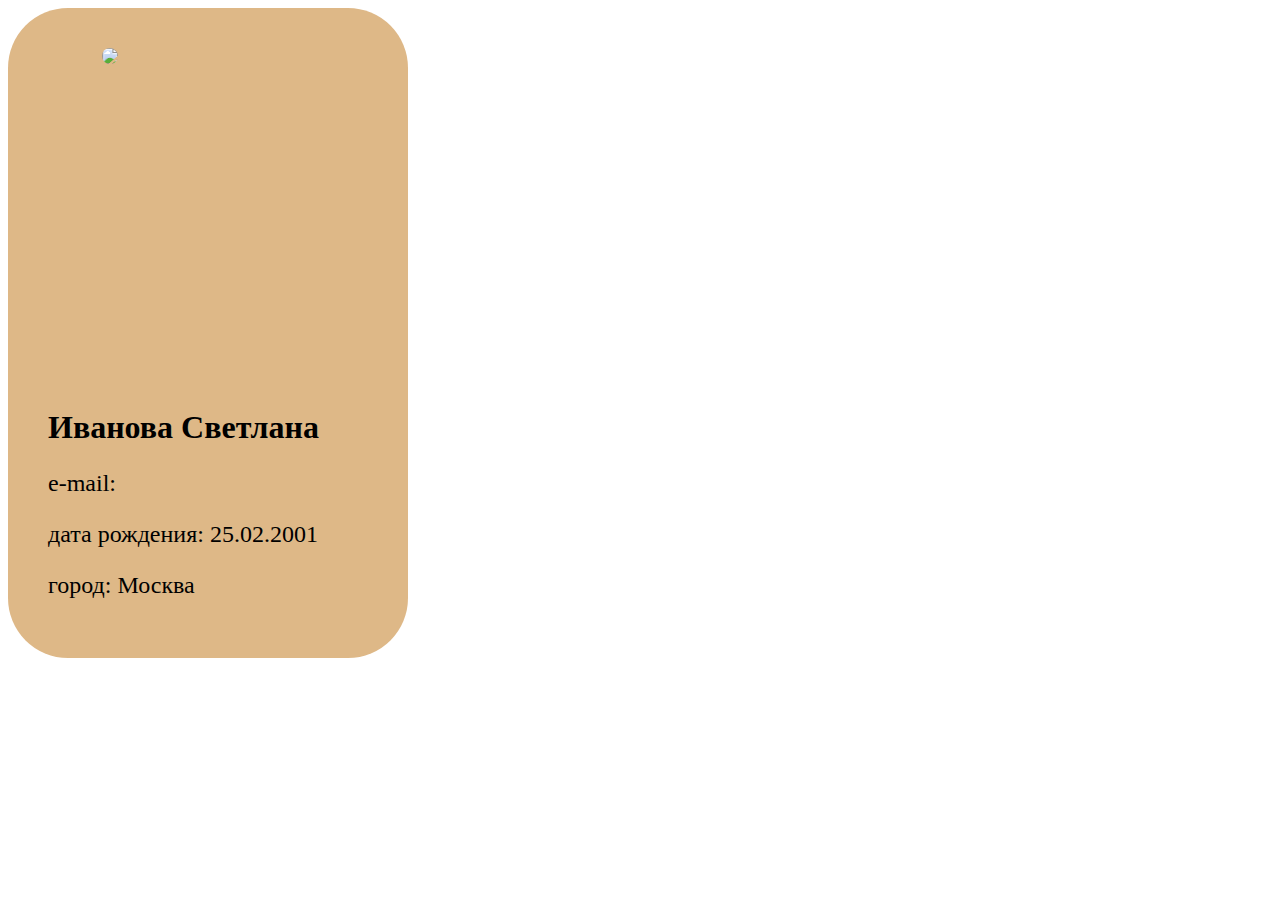
==== index.html @ dc4318a9 "add index.html" ====
<!DOCTYPE html>
<html lang="en">
<head>
    <meta charset="UTF-8">
    <meta name="viewport"
         content="width=device-width, user-scalable=no, initial-scale=1.0, maximum-scale=1.0, minimum-scale=1.0">
    <meta http-equiv="X-UA-Compatible" content="ie=edge">
    <title>Первый сайт</title>
    <link rel="stylesheet" href="style.css">
</head>
<body>
<div class="card">
    <div class="photo">
       <img src="foto/Sergey.jpeg">
    </div>

    <div class="info">
       <h1>Иванова Светлана</h1>
       <p class="text"> e-mail: </p>
        <p class="text"> дата рождения: 25.02.2001 </p>
        <p class="text"> город: Москва </p>
    </div>
</div>



</body>
</html>
---- style.css ----
.card{
   width: 400px;
   height: 650px;
   background-color: burlywood;
   border-radius: 60px;
   transition: 1s;
}

.photo {
   height: 40%;
   padding: 40px;
   # padding - это внутренний отступ
   # Для внешних отступов используется margin
}
.info {
   padding: 40px;
   height: 40%;
}
.text {
   font-size: 150%;
}

img {
   position: relative;
   left:17%;
   border-radius: 20px;
}

.card:hover {
    background-color: #90EE90;
    width: 450px;
    height: 700px;
    # добавляем свойство для плавности:
    transition: 1s;
}
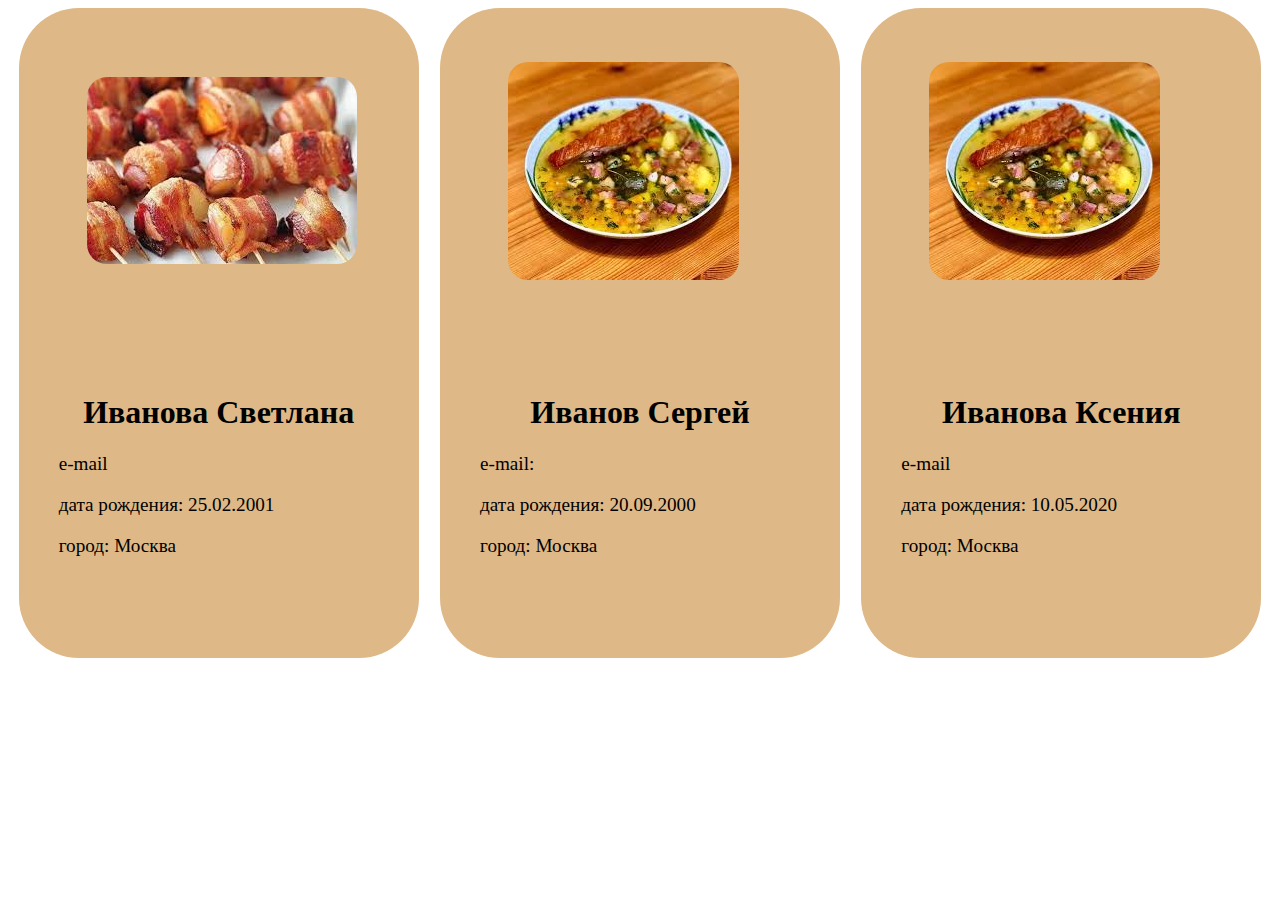
==== commit 0634e9aa: "add new fale index.html and style.css" ====
--- a/index.html
+++ b/index.html
@@ -9,16 +9,41 @@
     <link rel="stylesheet" href="style.css">
 </head>
 <body>
-<div class="card">
-    <div class="photo">
-       <img src="foto/Sergey.jpeg">
+<div class="container">
+    <div class="card">
+        <div class="photo">
+            <img src="img/001.jpg">
+        </div>
+
+        <div class="info">
+        <h1>Иванова Светлана</h1>
+            <p class="text">e-mail </p>
+            <p class="text"> дата рождения: 25.02.2001 </p>
+            <p class="text"> город: Москва </p>
+        </div>
     </div>
+    <div class="card">
+        <div class="photo">
+            <img src="img/002.jpg">
+        </div>
+        <div class="info">
+            <h1>Иванов Сергей</h1>
+            <p class="text">e-mail:</p>
+            <p class="text"> дата рождения: 20.09.2000 </p>
+            <p class="text"> город: Москва </p>
+        </div>
+    </div>
+    <div class="card">
+        <div class="photo">
+            <img src="img/002.jpg">
+        </div>
 
-    <div class="info">
-       <h1>Иванова Светлана</h1>
-       <p class="text"> e-mail: </p>
-        <p class="text"> дата рождения: 25.02.2001 </p>
-        <p class="text"> город: Москва </p>
+        <div class="info">
+            <h1>Иванова Ксения</h1>
+            <p class="text">e-mail </p>
+            <p class="text"> дата рождения: 10.05.2020 </p>
+            <p class="text"> город: Москва </p>
+        </div>
     </div>
 </div>
 
--- a/style.css
+++ b/style.css
@@ -1,3 +1,9 @@
+ .container {
+            display: flex;
+            align-items: center;
+            justify-content: space-around;
+            #justify-content: space-between; /* Распределяет блоки равномерно с пространством между ними */
+ }
 .card{
    width: 400px;
    height: 650px;
@@ -7,17 +13,19 @@
 }
 
 .photo {
-   height: 40%;
-   padding: 40px;
-   # padding - это внутренний отступ
-   # Для внешних отступов используется margin
+   height: 50%;
+   display: flex;
+   align-items: center;
 }
 .info {
    padding: 40px;
    height: 40%;
 }
+h1 {
+    text-align: center;
+}
 .text {
-   font-size: 150%;
+   font-size: 120%;
 }
 
 img {
@@ -32,4 +40,7 @@
     height: 700px;
     # добавляем свойство для плавности:
     transition: 1s;
+}
+.fl {
+    flex-direction: row;
 }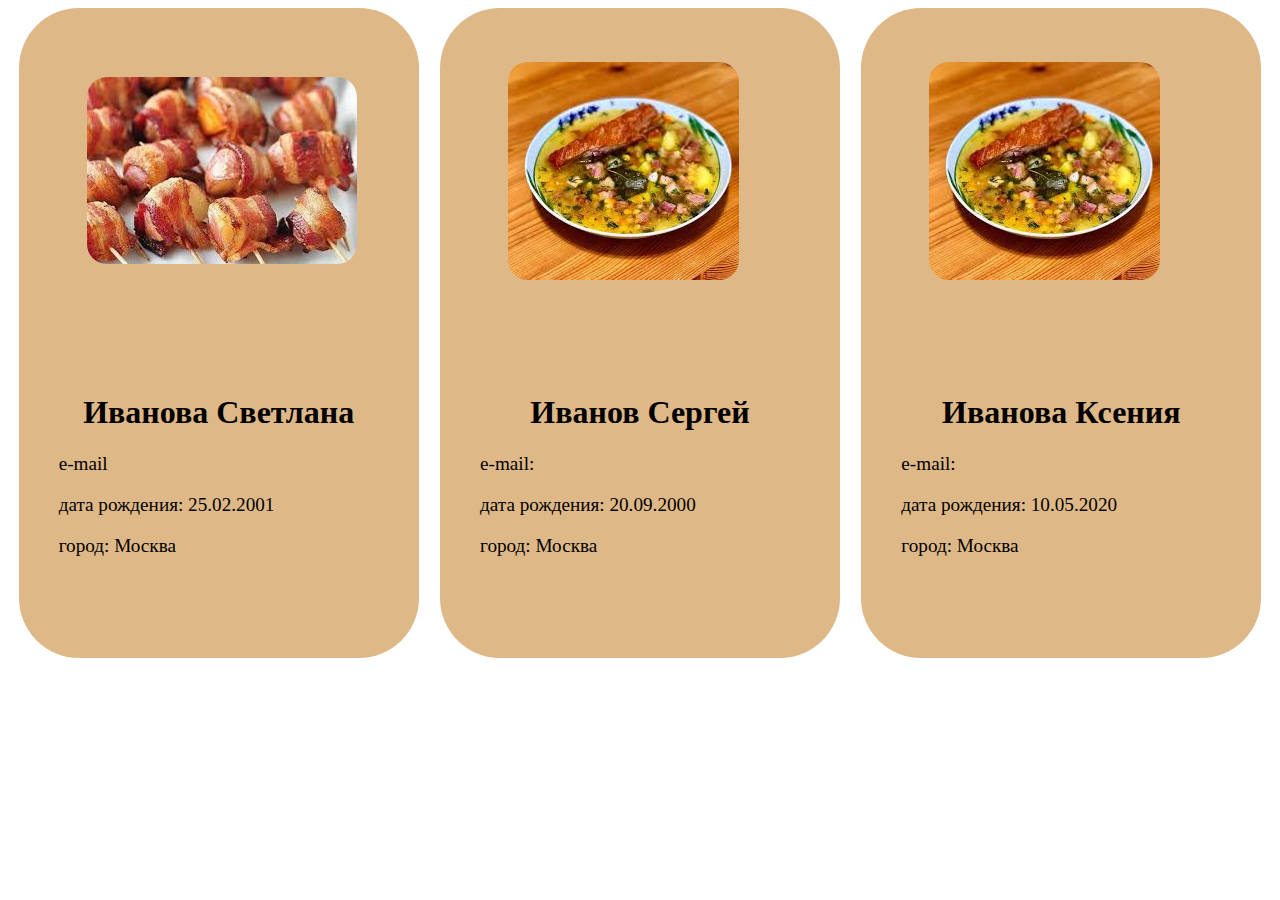
==== commit 445d9029: "add new fale main1.html" ====
--- a/index.html
+++ b/index.html
@@ -40,7 +40,7 @@
 
         <div class="info">
             <h1>Иванова Ксения</h1>
-            <p class="text">e-mail </p>
+            <p class="text">e-mail: </p>
             <p class="text"> дата рождения: 10.05.2020 </p>
             <p class="text"> город: Москва </p>
         </div>
